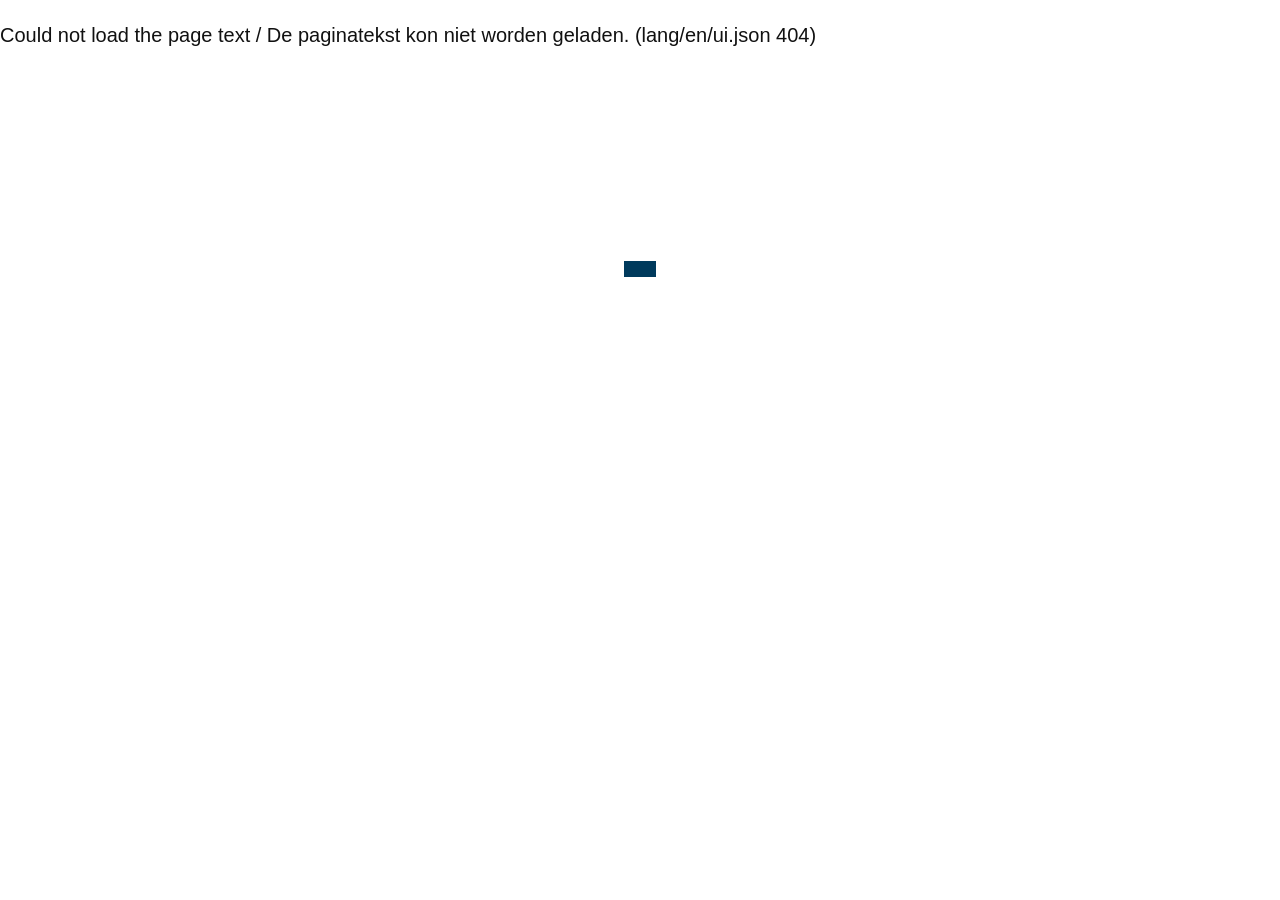
==== rv3h-significante-cijfers-stappen-KB.html @ 7f3b8850 "Stap 1: basisbestanden, i18n.js, school.js/ai-nakijken.js taalgevoelig, NL-tekst als JSON, pagina-sk" ====
<!DOCTYPE html>
<html lang="nl">
<head>
<title>123 school</title>
<meta charset="UTF-8">
<meta name="viewport" content="width=device-width, initial-scale=1">
<link rel="icon" type="image/x-icon" href="123S.ico">
<link rel="stylesheet" href="https://www.w3schools.com/w3css/4/w3.css">
<link rel="stylesheet" href="https://www.w3schools.com/lib/w3-theme-black.css">
<link rel="stylesheet" href="https://cdnjs.cloudflare.com/ajax/libs/font-awesome/4.7.0/css/font-awesome.min.css">
<link rel="stylesheet" href="123school.css?v=20261101a">
<script src="i18n.js?v=20261101a"></script>
</head>
<body id="myPage" data-pagina="kb" data-inhoud="rv3h-significante-cijfers-stappen-KB">
<!-- Alle tekst komt uit lang/<taal>/ui.json en lang/<taal>/rv3h-significante-cijfers-stappen-KB.json (i18n.js) -->
<div id="navbar"></div>
<nav class="oefen-wissel" data-wissel="rv3h-significante-cijfers-stappen"></nav>
<br>
<div id="inhoud"></div>

<div class="w3-container w3-padding-64 w3-center">
<a class="w3-button knop-blauw" href="rv3h-significante-cijfers-stappen-KB.html" data-i18n="kb.opnieuw"></a>
</div>
<div id="voet"></div>

<script src="school.js?v=20261101a"></script>
<script src="ai-nakijken.js?v=20261101a" defer></script>
</body>
</html>
---- 123school.css ----
body{
	font-size: 20px;
	font-family: Arial, Helvetica, sans-serif;
	color: #111111;
}
.question{
	font-weight: bold;
	text-align: left;
	margin-bottom: 10px;
}
.answers {
    margin-bottom: 20px;
}
/* anchor behavior (de dubbele, overschreven regels van vroeger zijn weg; werking is gelijk gebleven) */
a:link {
  text-decoration: none;
}

a:visited {
  text-decoration: none;
}

a:hover {
  text-decoration: none;
}

a:active {
  text-decoration: underline;
}

/* ===== Leesbaarheid (v1) ===== */
/* Rustige kleuren: donkerblauw (#003A5C) met witte tekst, lichte antwoordvakken */
.vraag-knop {
  display: block;
  width: 100%;
  margin-top: 14px;
  padding: 10px 16px;
  border: 1px solid #003A5C;
  border-radius: 4px;
  background-color: #003A5C;
  color: #ffffff;
  font-family: inherit;
  font-size: 1em;
  text-align: left;
  cursor: pointer;
}
.vraag-knop:hover { background-color: #00527F; }
.vraag-knop:focus-visible,
.w3-button:focus-visible,
input:focus-visible,
a:focus-visible {
  outline: 3px solid #FFB300;
  outline-offset: 2px;
}
.kb-controle { margin: 24px 0; }
#kb-uitslag { font-weight: bold; margin-top: 16px; color: #111111; }
input.kb-goed { background-color: #E6F4EA; border: 2px solid #14532d; }
input.kb-fout { background-color: #FBEDED; border: 2px solid #7f1d1d; }
input.kb-half { background-color: #FFF4CE; border: 2px solid #8a5200; }
.kb-oordeel { margin: 6px 0; font-weight: 700; }
.uitslag-zelf { color: #111111; font-weight: 400; }

/* Wisselknop boven elk KB/MP-paar: Open vragen | Meerkeuzevragen (ruimte voor de vaste menubalk) */
.oefen-wissel {
  display: flex;
  gap: 0;
  max-width: 560px;
  margin: 100px auto 8px;
  padding: 0 12px;
  font-family: Arial, Helvetica, sans-serif;
}
.oefen-wissel a {
  flex: 1 1 50%;
  box-sizing: border-box;
  min-height: 44px;
  padding: 10px 12px;
  border: 2px solid #003A5C;
  background-color: #ffffff;
  color: #111111;
  text-align: center;
  text-decoration: none;
}
.oefen-wissel a:first-child { border-radius: 4px 0 0 4px; }
.oefen-wissel a:last-child { border-radius: 0 4px 4px 0; margin-left: -2px; }
.oefen-wissel a:hover { background-color: #EAF2F8; }
.oefen-wissel a[aria-current="page"] { background-color: #EAF2F8; font-weight: bold; box-shadow: inset 0 -4px 0 #003A5C; }
.oefen-wissel a:focus-visible { outline: 3px solid #FFB300; outline-offset: 2px; position: relative; }
@media (max-width: 768px) { .oefen-wissel { margin-top: 62px; } }

.antwoord-box {
  background-color: #EAF2F8;
  color: #111111;
  border-left: 5px solid #003A5C;
  margin-bottom: 6px;
}
.knop-blauw, .w3-button.knop-blauw {
  background-color: #003A5C;
  color: #ffffff;
  text-decoration: none;
}
.knop-blauw:hover, .w3-button.knop-blauw:hover {
  background-color: #00527F;
  color: #ffffff;
}
.knop-blauw a, .knop-blauw a:visited { color: #ffffff; }
.uitslag {
  font-weight: 700;
  margin: 4px 0 0 0;
}
.uitslag-goed { color: #14532d; }
.uitslag-fout { color: #7f1d1d; }
.uitslag-half { color: #8a5200; }
.kb-tip { color: #111111; font-weight: 400; }
#ai-intro { color: #111111; }
/* Meerkeuze na nakijken: gekozen goed antwoord groen en vet, gekozen fout antwoord rood en rustig */
.answers label.optie-goed, .answers label.optie-goed:has(input:checked) { color: #14532d; font-weight: 700; background-color: #E6F4EA; border-radius: 4px; }
.answers label.optie-fout, .answers label.optie-fout:has(input:checked) { color: #7f1d1d; font-weight: 400; text-decoration: line-through; text-decoration-thickness: 1px; background-color: #FBEDED; border-radius: 4px; }
.uitslag-fout { font-weight: 400; }
.in-ontwikkeling {
  background-color: #FFF4CE;
  color: #111111;
  border-left: 6px solid #B26A00;
  padding: 12px 16px;
  margin: 16px 0;
}
.inline-melding { color: #7f1d1d; font-weight: 600; margin: 4px 0; }

/* ===== Zwevende knop "Controleer nu" (alleen op meerkeuzepagina's, zie school.js) ===== */
/* ruimte onderaan, zodat de laatste vraag nooit achter de knop verdwijnt (op de footer, zodat er geen witte balk ontstaat) */
body.heeft-zweefknop footer { padding-bottom: 96px; }
.zweefknop {
  position: fixed;
  right: 16px;
  right: max(16px, env(safe-area-inset-right));
  bottom: 16px;
  bottom: max(16px, env(safe-area-inset-bottom));
  z-index: 1000;
  padding: 12px 20px;
  border: 2px solid #ffffff;
  border-radius: 8px;
  background-color: #1565C0;
  color: #ffffff;
  font-family: Arial, Helvetica, sans-serif;
  font-size: 16px;
  font-weight: bold;
  line-height: 1.2;
  cursor: pointer;
  box-shadow: 0 2px 6px rgba(0, 0, 0, 0.35);
  transition: none;
}
.zweefknop:hover, .zweefknop:focus-visible { background-color: #0D47A1; }
.zweefknop:focus-visible { outline: 3px solid #FFB300; outline-offset: 3px; }
.zweefknop[hidden] { display: none; }
@media (max-width: 600px) {
  .zweefknop { padding: 10px 16px; right: 12px; bottom: 12px; }
}

/* KB-pagina's: de knop zit hoger, dichter bij de vragen (niet op de onderrand van het scherm) */
body.zweef-hoog .zweefknop {
  bottom: 22vh;
  bottom: max(88px, 22vh);
  right: 24px;
  right: max(24px, env(safe-area-inset-right));
}
body.zweef-hoog footer { padding-bottom: 24px; }

/* Controleknoppen (zwevend en vast): helder blauw dat opvalt naast de donkerblauwe koppen. Wit op #1565C0 = 5,75 : 1 (WCAG AA), hover #0D47A1 = 9,7 : 1 */
#kb-controleer, .w3-button#kb-controleer, #submit, .w3-button#submit {
  background-color: #1565C0;
  color: #ffffff;
  font-weight: bold;
}
#kb-controleer:hover, #kb-controleer:focus-visible, #submit:hover, #submit:focus-visible,
.w3-button#kb-controleer:hover, .w3-button#submit:hover {
  background-color: #0D47A1 !important;
  color: #ffffff !important;
}
@media (max-width: 600px) {
  /* op een telefoon: kleiner en net boven de onderkant, zodat de invoervelden vrij blijven */
  body.zweef-typen .zweefknop { display: none; }
  body.zweef-hoog .zweefknop { bottom: 84px; right: 10px; padding: 10px 14px; font-size: 15px; }
}

/* ===== Meerkeuzepagina's (MP): was eerst per pagina een eigen <style> ===== */
.answers label {
  display: block;
  text-align: left;
  margin-left: 20px;
}
.answers input { margin-right: 10px; }
#results {
  font-weight: bold;
  margin-top: 20px;
}
/* Knop "Meer vragen (nog X)" onder de eerste 15 vragen */
.meer-vragen { margin: 24px 0; }
.question:focus { outline: none; }

/* ===== Alleen pagina "Stoffen KBAI" (was eigen <style>) ===== */
.vraag-knop.w3-hover-light-grey:hover {
  background-color: #D3D3D3 !important;
  color: black !important;
}

/* ===== Beginpagina (index.html): stond eerst in een eigen <style>; alles hangt onder body.home ===== */
body.home .w3-button.spel-open {
  background-color: #003A5C !important; color: #ffffff !important;
}
body.home {
  font: 400 15px Lato, sans-serif;
  line-height: 1.8;
  color: #111111;
}
body.home h2 {
  font-size: 24px;
  text-transform: uppercase;
  color: #303030;
  font-weight: 600;
  margin-bottom: 30px;
}
body.home h4 {
  font-size: 19px;
  line-height: 1.375em;
  color: #303030;
  font-weight: 400;
  margin-bottom: 30px;
}
body.home .jumbotron {
  background-color: #303030;
  color: #fff;
  padding: 100px 25px;
  font-family: Montserrat, sans-serif;
}
body.home .container-fluid {
  padding: 60px 50px;
}
body.home .bg-grey {
  background-color: #f6f6f6;
}
body.home .logo-small {
  color: #2e5cb8;
  font-size: 50px;
}
body.home .logo {
  color: #2e5cb8;
  font-size: 200px;
}
body.home .thumbnail {
  padding: 0 0 15px 0;
  border: none;
  border-radius: 0;
}
body.home .thumbnail img {
  width: 100%;
  height: 100%;
  margin-bottom: 10px;
}
body.home .carousel-control.right, body.home .carousel-control.left {
  background-image: none;
  color: #2e5cb8;
}
body.home .carousel-indicators li {
  border-color: #2e5cb8;
}
body.home .carousel-indicators li.active {
  background-color: #2e5cb8;
}
body.home .item h4 {
  font-size: 19px;
  line-height: 1.375em;
  font-weight: 400;
  font-style: italic;
  margin: 70px 0;
}
body.home .item span {
  font-style: normal;
}
body.home .panel {
  border: 1px solid #2e5cb8;
  border-radius: 0 !important;
  transition: box-shadow 0.5s;
}
body.home .panel:hover {
  box-shadow: 5px 0px 40px rgba(0,0,0, .2);
}
body.home .panel-footer .btn:hover {
  border: 1px solid #2e5cb8;
  background-color: #fff !important;
  color: #2e5cb8;
}
body.home .panel-heading {
  color: #fff !important;
  background-color: black !important;
  padding: 25px;
  border-bottom: 1px solid transparent;
  border-top-left-radius: 0px;
  border-top-right-radius: 0px;
  border-bottom-left-radius: 0px;
  border-bottom-right-radius: 0px;
}
body.home .panel-footer {
  background-color: white !important;
}
body.home .panel-footer h3 {
  font-size: 32px;
}
body.home .panel-footer h4 {
  color: #555555;
  font-size: 14px;
}
body.home .panel-footer .btn {
  margin: 15px 0;
  background-color: #2e5cb8;
  color: #fff;
}
body.home .navbar {
  margin-bottom: 0;
  background-color: #2e5cb8;
  z-index: 9999;
  border: 0;
  font-size: 12px !important;
  line-height: 1.42857143 !important;
  letter-spacing: 4px;
  border-radius: 0;
  font-family: Montserrat, sans-serif;
}
body.home .navbar li a, body.home .navbar .navbar-brand {
  color: #fff !important;
}
body.home .navbar-nav li a:hover, body.home .navbar-nav li.active a {
  color: #2e5cb8 !important;
  background-color: #fff !important;
}
body.home .navbar-default .navbar-toggle {
  border-color: transparent;
  color: #fff !important;
}
body.home footer .glyphicon {
  font-size: 20px;
  margin-bottom: 20px;
  color: #2e5cb8;
}
body.home .slideanim {
  visibility: hidden;
}
body.home .slide {
  animation-name: slide;
  -webkit-animation-name: slide;
  animation-duration: 1s;
  -webkit-animation-duration: 1s;
  visibility: visible;
}
@keyframes slide {
            0% {
                opacity: 0;
                transform: translateY(70%);
            } 
            100% {
                opacity: 1;
                transform: translateY(0%);
            }
}
@-webkit-keyframes slide {
            0% {
                opacity: 0;
                -webkit-transform: translateY(70%);
            } 
            100% {
                opacity: 1;
                -webkit-transform: translateY(0%);
            }
}
@media screen and (max-width: 768px) {
  body.home .col-sm-4 {
    text-align: center;
    margin: 25px 0;
  }
  body.home .btn-lg {
    width: 100%;
    margin-bottom: 35px;
  }
}
@media screen and (max-width: 480px) {
  body.home .logo {
    font-size: 150px;
  }
}

/* ==========================================================================
   Kleine schermen en tablets (telefoon 360-414 px breed, tablet 768 px)
   Op een groot scherm (laptop) verandert er niets, behalve dat het menu
   eerder in de menuknop gaat als het niet op een regel past.
   ========================================================================== */

/* Menu: volledige balk alleen als hij op één regel past, anders de menuknop (de balk liep op een tablet over twee regels en bedekte de pagina) */
.nav-smal { display: none !important; }
#navDemo { display: none !important; }
@media (max-width: 1199px) {
  body:not(.home) .nav-smal { display: block !important; }
  body:not(.home) .nav-breed { display: none !important; }
  body:not(.home) #navDemo.w3-show { display: block !important; }
}
@media (max-width: 999px) {
  body.home .nav-smal { display: block !important; }
  body.home .nav-breed { display: none !important; }
  body.home #navDemo.w3-show { display: block !important; }
}
@media (max-width: 1199px) {
/* Menu en knoppen: raakvlak minstens 44 px hoog */
.w3-bar-item.w3-button,
.w3-dropdown-content .w3-bar-item,
.w3-dropdown-hover > .w3-button {
  min-height: 44px;
  box-sizing: border-box;
}
.w3-bar .w3-bar-item.w3-button,
#navDemo .w3-bar-item { display: flex; align-items: center; }
.w3-bar .nav-smal { justify-content: center; min-width: 48px; }
.w3-dropdown-content .w3-bar-item, .w3-dropdown-hover > .w3-button { display: flex; align-items: center; }
.w3-dropdown-hover > .w3-button { justify-content: center; }
}

/* Blijft in het beeld staan als je met Tab naar een onderdeel springt (menu boven, zwevende knop onder) */
html { scroll-padding-top: 60px; scroll-padding-bottom: 80px; }
/* Lange woorden en formules breken af in plaats van uit het scherm te lopen */
.question, .answers label, .antwoord-box, .vraag-knop, .in-ontwikkeling { overflow-wrap: anywhere; }
img, video, svg { max-width: 100%; }
img { height: auto; }
table { max-width: 100%; }
.w3-responsive-tabel, .tabel-scroll { overflow-x: auto; }

@media (max-width: 768px) {
  /* Meerkeuze: de hele rij is de knop. Ronde keuzeknop groter, rij minstens 48 px hoog */
  .answers label {
    position: relative;
    margin-left: 0;
    min-height: 48px;
    box-sizing: border-box;
    padding: 10px 8px 10px 48px;
    margin-bottom: 4px;
    border-radius: 6px;
    cursor: pointer;
  }
  .answers label:has(input:checked) { background-color: #EAF2F8; }
  .answers input[type=radio] {
    position: absolute;
    left: 12px;
    top: 50%;
    width: 24px;
    height: 24px;
    margin: -12px 0 0 0;
  }
  /* Typinvoer: 16 px of groter (iPhone zoomt anders in), over de volle breedte */
  input[type=text], input:not([type]), textarea, select { font-size: max(16px, 1em); max-width: 100%; }
  .answers { margin-bottom: 12px; }

  /* Zwevende knop en Meer vragen: minstens 44 px hoog */
  .zweefknop { min-height: 48px; min-width: 48px; }
  .meer-vragen .w3-button, #submit { min-height: 48px; }
  .vraag-knop { min-height: 48px; }
  .w3-button.knop-blauw { min-height: 48px; display: inline-flex; align-items: center; justify-content: center; }

  /* Voettekst: over de volle breedte en met een groot raakvlak voor de link */
  .w3-container > footer { margin-left: -16px; margin-right: -16px; }
  footer a { display: inline-block; padding: 12px 8px; }
  footer .w3-button { padding: 8px 16px; }

  /* Beginpagina: tekst 16 px, links in tekst groter raakvlak */
  body.home { font-size: 16px; }
  body.home .container-fluid { padding: 40px 16px; }
  body.home .jumbotron { padding: 60px 16px; }
  body.home .w3-container p a { display: inline-block; padding: 12px 4px; }
  body.home .carousel-indicators li { width: 14px; height: 14px; margin: 0 5px; }
  body.home .w3-dropdown-content { max-width: calc(100vw - 32px); }
  body.home .w3-bar-item, body.home .w3-button { font-size: 16px; }
}

/* verhoudingstabel in antwoorden van rekenvragen */
.rekentabel { width: auto; max-width: 100%; margin: 8px 0; }
.rekentabel th, .rekentabel td { padding: 6px 8px; text-align: center; font-size: 15px; overflow-wrap: normal; word-break: normal; }
.rekentabel th:first-child, .rekentabel td:first-child { text-align: left; }
.rekenregel { margin-top: 8px; font-weight: bold; }

/* Rekenvaardigheden: korte uitwerking onder het antwoord */
.antwoord-box .uitleg { font-size: 10pt; color: #111111; margin-top: 0; }

/* Eindantwoord in het antwoordvak: duidelijk herkenbaar (alleen het antwoord is vet) */
.antwoord-box > p.eindantwoord { font-weight: bold; color: #003A5C; margin: 10px 0 6px 0; font-size: 12pt; }
.antwoord-box > p.eindantwoord::before { content: var(--tekst-antwoord, "Antwoord:\00a0"); }  /* tekst komt uit i18n.js (lang/<taal>/ui.json: kb.antwoord) */
.antwoord-box > p.eindantwoord + p.uitleg { margin-top: 0; }

/* KB-vragen: elke vraag, het invoerveld, de terugkoppeling en het antwoord staan samen in één kader */
.kb-item {
  border: 1.3pt solid #003A5C;
  border-radius: 6px;
  background-color: #ffffff;
  margin: 0 0 32px 0;
  padding: 0 0 14px 0;
  overflow: hidden;
}
.kb-item > .vraag-knop { margin-top: 0; border: 0; border-radius: 0; }
.kb-item > input[type="text"] { width: calc(100% - 28px); margin: 14px 14px 0 14px; }
.kb-item > .kb-oordeel, .kb-item > .uitslag { margin: 10px 14px 0 14px; }
.kb-item > .antwoord-box { margin: 10px 14px 0 14px; }
.kb-item > .inline-melding { margin: 10px 14px 0 14px; }
@media (max-width: 768px) { .kb-item { margin-bottom: 28px; } }


/* ---- NL/EN-knop (i18n.js) ---- */
.taal-wissel { display: flex; align-items: center; height: 51px; padding: 0 8px; gap: 4px; }
.taal-knop {
  font-family: Arial, Helvetica, sans-serif; font-size: 16px; line-height: 1;
  min-width: 48px; min-height: 40px; padding: 0 10px;
  color: #ffffff; background: transparent; border: 1.3px solid #ffffff; border-radius: 4px; cursor: pointer;
}
.taal-knop:hover { background-color: #EAF2F8; color: #003A5C; }
.taal-knop[aria-pressed="true"] { background-color: #ffffff; color: #003A5C; font-weight: bold; }
.taal-knop:focus-visible { outline: 3px solid #FFB300; outline-offset: 2px; }
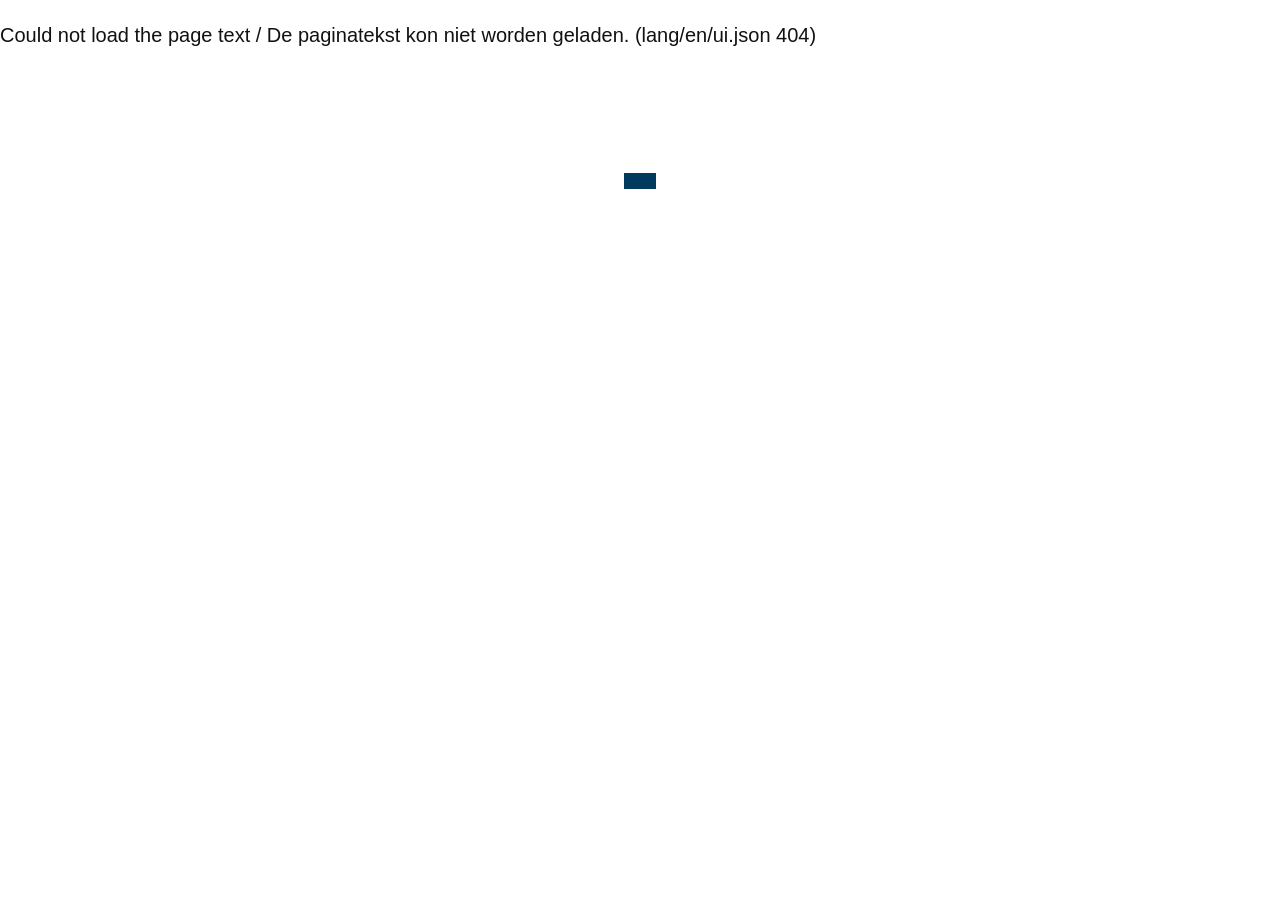
==== commit 5dfbfeb5: "Stap 2: beginpagina met tekst uit JSON, NL-pariteitstest (NL-pagina's gelijk aan de huidige)" ====
--- a/rv3h-significante-cijfers-stappen-KB.html
+++ b/rv3h-significante-cijfers-stappen-KB.html
@@ -14,7 +14,6 @@
 <body id="myPage" data-pagina="kb" data-inhoud="rv3h-significante-cijfers-stappen-KB">
 <!-- Alle tekst komt uit lang/<taal>/ui.json en lang/<taal>/rv3h-significante-cijfers-stappen-KB.json (i18n.js) -->
 <div id="navbar"></div>
-<nav class="oefen-wissel" data-wissel="rv3h-significante-cijfers-stappen"></nav>
 <br>
 <div id="inhoud"></div>
 
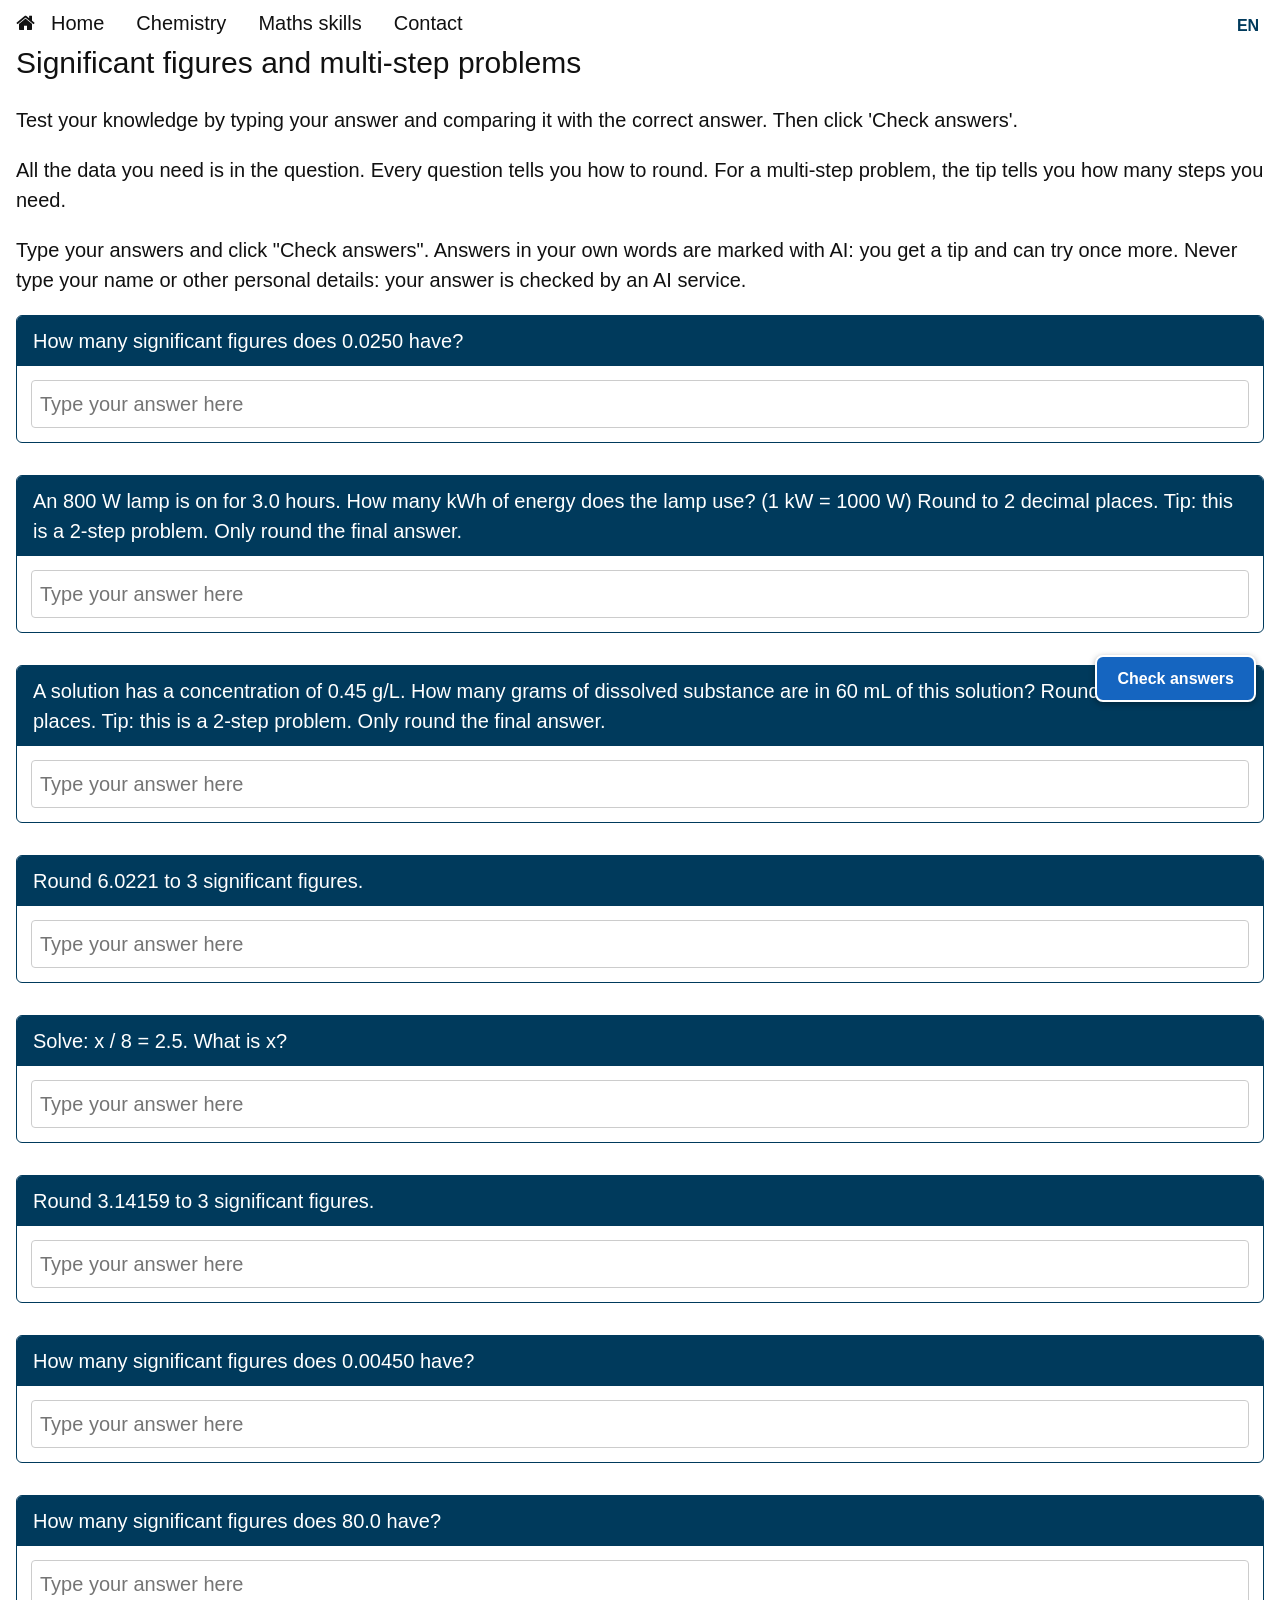
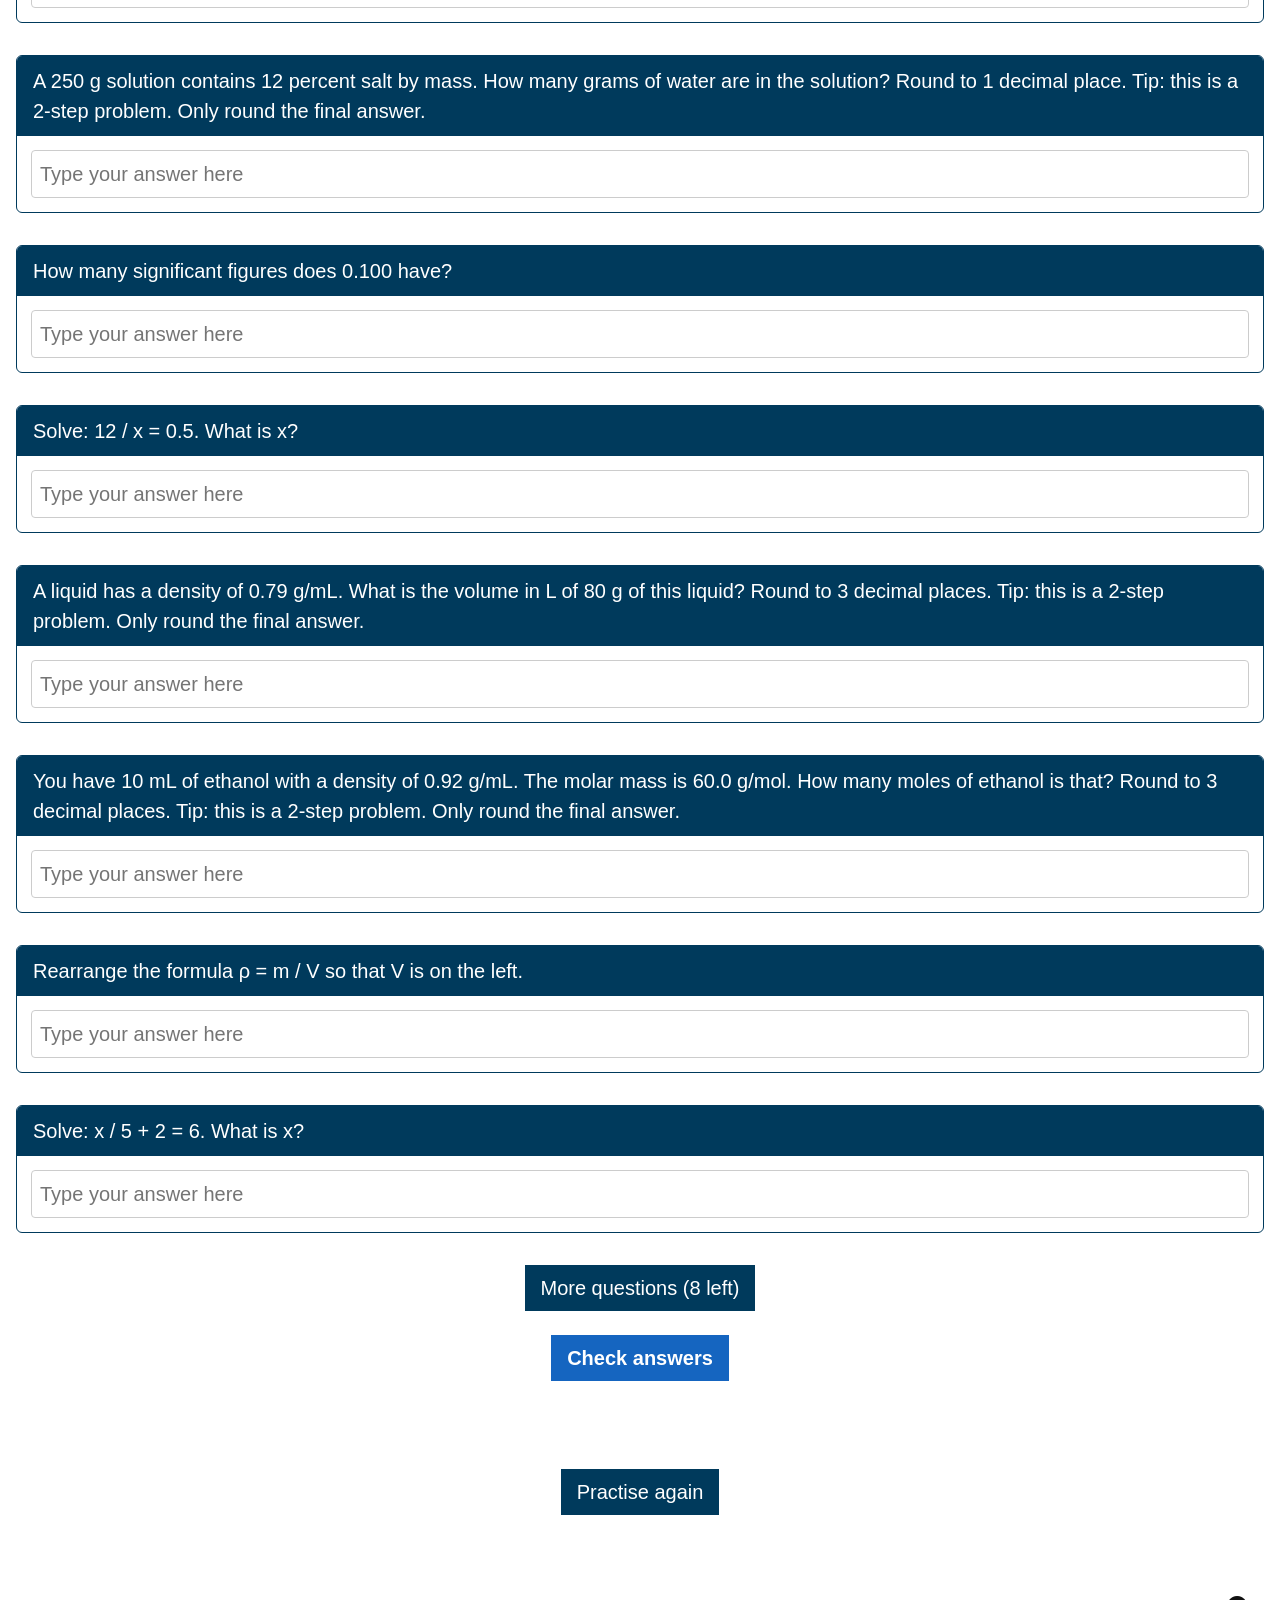
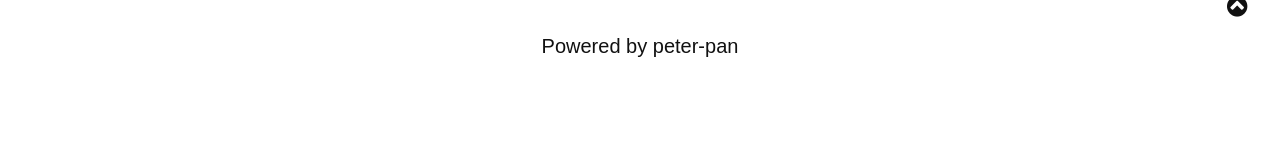
==== commit 38ec1cae: "EN-menu: leeftijdslabels (Age 14-15) met UK-jaar/US Grade klein tussen haakjes; LEVELS.md bijgewerkt" ====
--- a/rv3h-significante-cijfers-stappen-KB.html
+++ b/rv3h-significante-cijfers-stappen-KB.html
@@ -8,8 +8,8 @@
 <link rel="stylesheet" href="https://www.w3schools.com/w3css/4/w3.css">
 <link rel="stylesheet" href="https://www.w3schools.com/lib/w3-theme-black.css">
 <link rel="stylesheet" href="https://cdnjs.cloudflare.com/ajax/libs/font-awesome/4.7.0/css/font-awesome.min.css">
-<link rel="stylesheet" href="123school.css?v=20261101a">
-<script src="i18n.js?v=20261101a"></script>
+<link rel="stylesheet" href="123school.css?v=20261101b">
+<script src="i18n.js?v=20261101b"></script>
 </head>
 <body id="myPage" data-pagina="kb" data-inhoud="rv3h-significante-cijfers-stappen-KB">
 <!-- Alle tekst komt uit lang/<taal>/ui.json en lang/<taal>/rv3h-significante-cijfers-stappen-KB.json (i18n.js) -->
@@ -22,7 +22,7 @@
 </div>
 <div id="voet"></div>
 
-<script src="school.js?v=20261101a"></script>
-<script src="ai-nakijken.js?v=20261101a" defer></script>
+<script src="school.js?v=20261101b"></script>
+<script src="ai-nakijken.js?v=20261101b" defer></script>
 </body>
 </html>
--- a/123school.css
+++ b/123school.css
@@ -207,21 +207,21 @@
   background-color: #003A5C !important; color: #ffffff !important;
 }
 body.home {
-  font: 400 15px Lato, sans-serif;
+  font: 400 15px Arial, Helvetica, sans-serif;
   line-height: 1.8;
   color: #111111;
 }
 body.home h2 {
   font-size: 24px;
   text-transform: uppercase;
-  color: #303030;
+  color: #003A5C;
   font-weight: 600;
   margin-bottom: 30px;
 }
 body.home h4 {
   font-size: 19px;
   line-height: 1.375em;
-  color: #303030;
+  color: #111111;
   font-weight: 400;
   margin-bottom: 30px;
 }
@@ -229,7 +229,7 @@
   background-color: #303030;
   color: #fff;
   padding: 100px 25px;
-  font-family: Montserrat, sans-serif;
+  font-family: Arial, Helvetica, sans-serif;
 }
 body.home .container-fluid {
   padding: 60px 50px;
@@ -322,7 +322,7 @@
   line-height: 1.42857143 !important;
   letter-spacing: 4px;
   border-radius: 0;
-  font-family: Montserrat, sans-serif;
+  font-family: Arial, Helvetica, sans-serif;
 }
 body.home .navbar li a, body.home .navbar .navbar-brand {
   color: #fff !important;
@@ -516,3 +516,6 @@
 .taal-knop:hover { background-color: #EAF2F8; color: #003A5C; }
 .taal-knop[aria-pressed="true"] { background-color: #ffffff; color: #003A5C; font-weight: bold; }
 .taal-knop:focus-visible { outline: 3px solid #FFB300; outline-offset: 2px; }
+
+/* Jaar-aanduiding tussen haakjes (EN): kleiner dan de kop, minimaal 10 pt, zwart, niet grijs */
+.jaar-klein { font-size: 14px; color: #111111; }
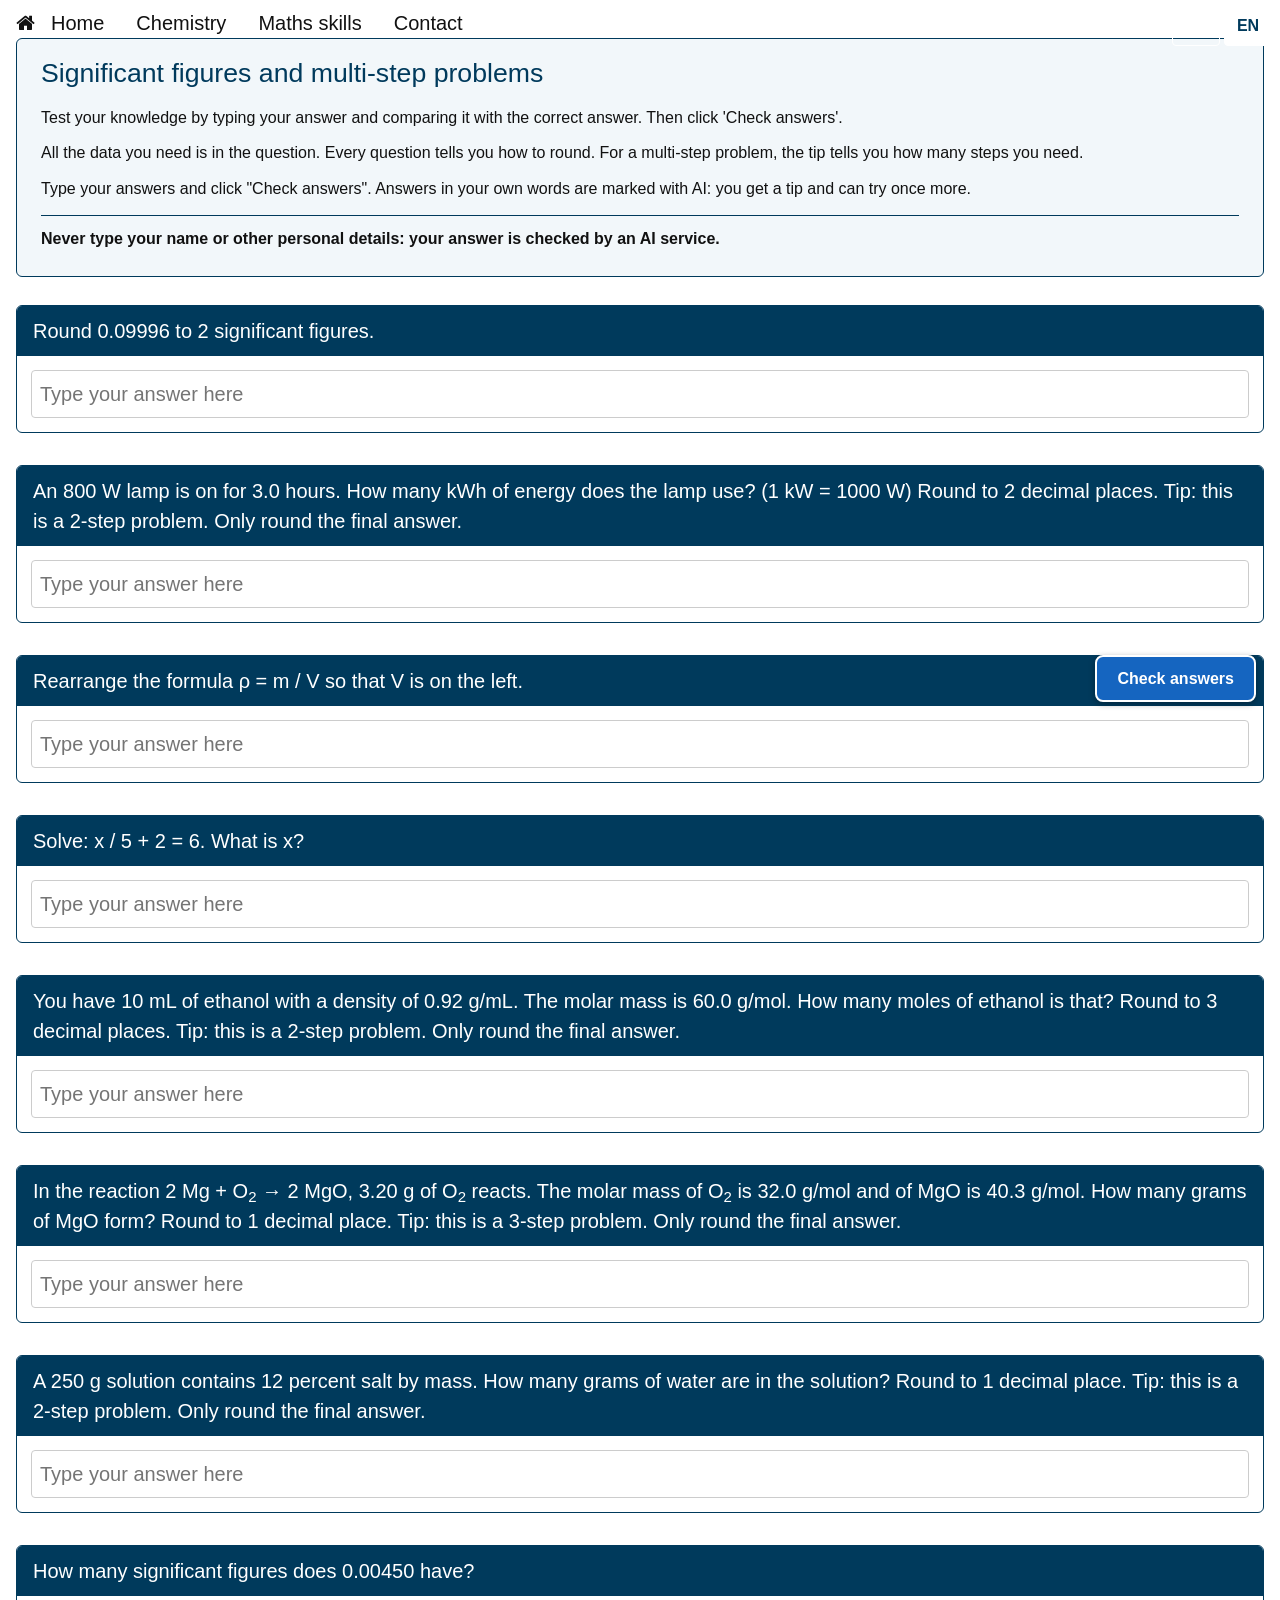
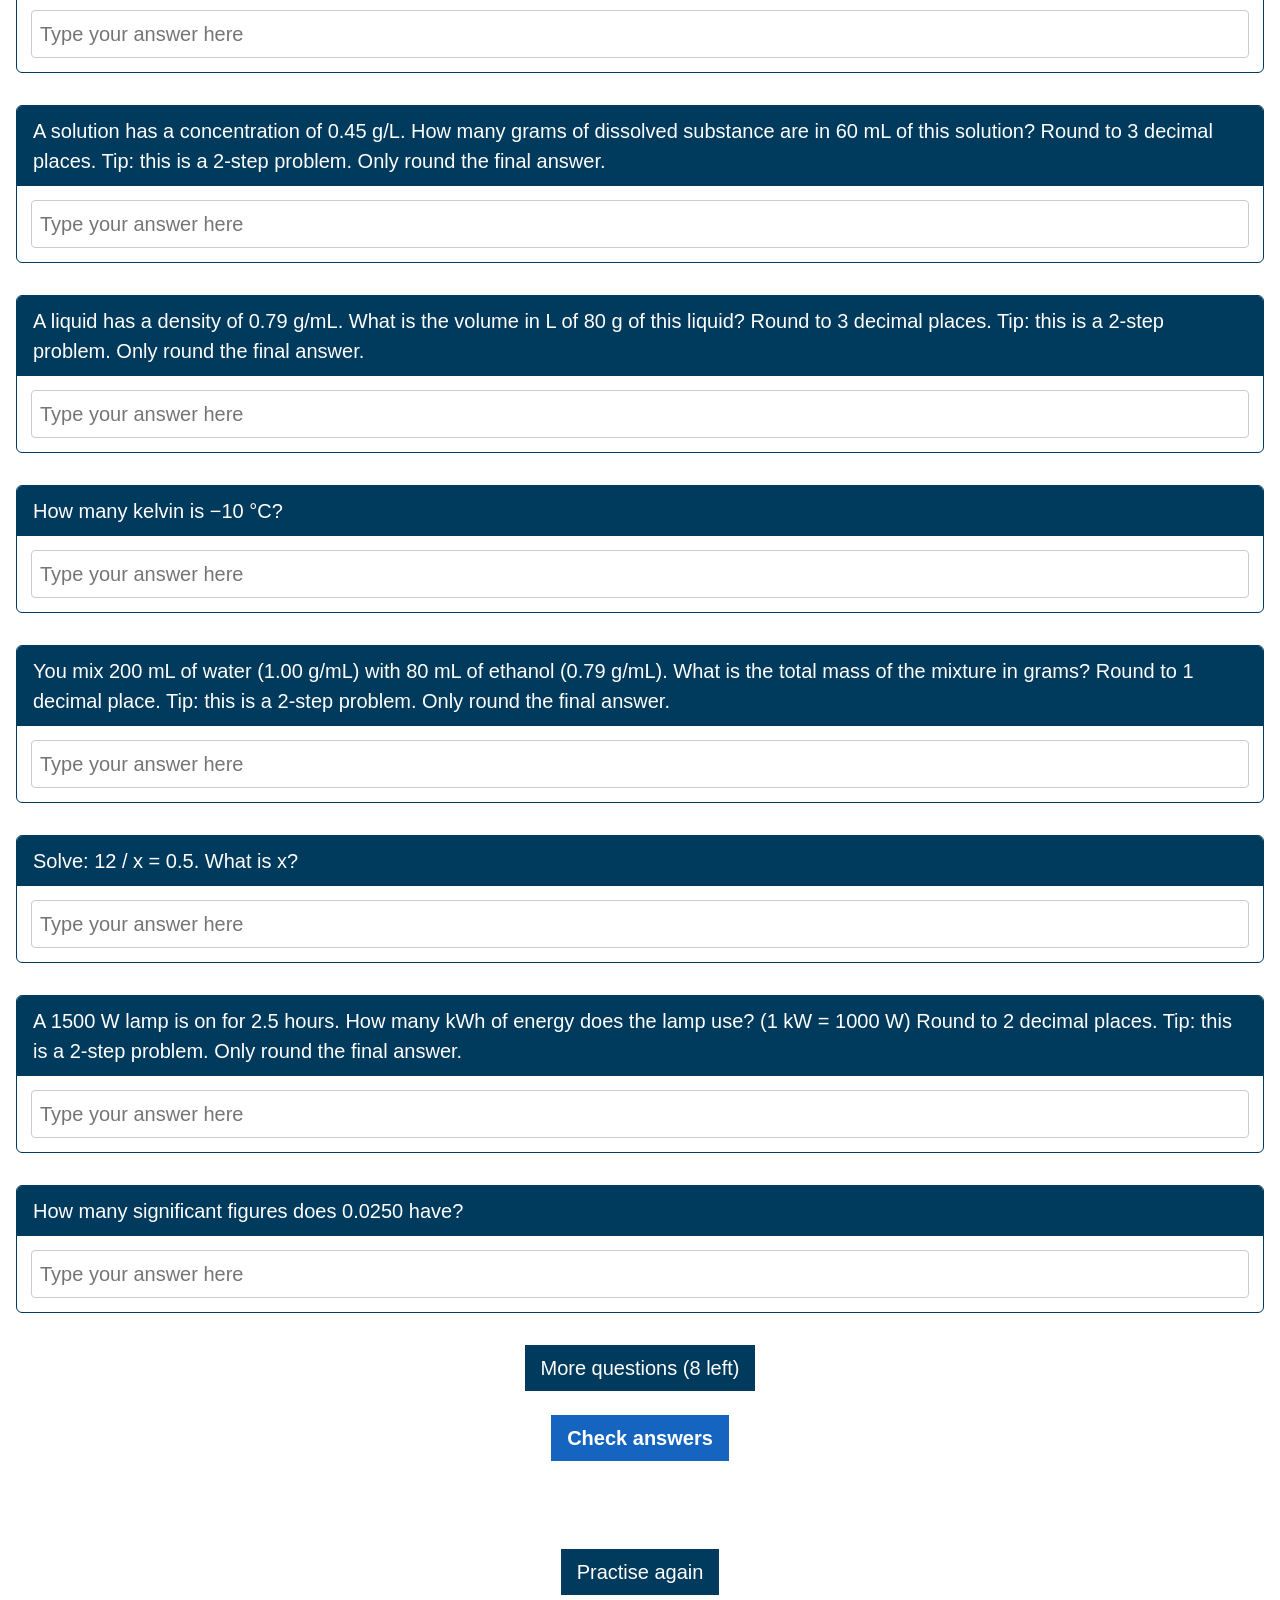
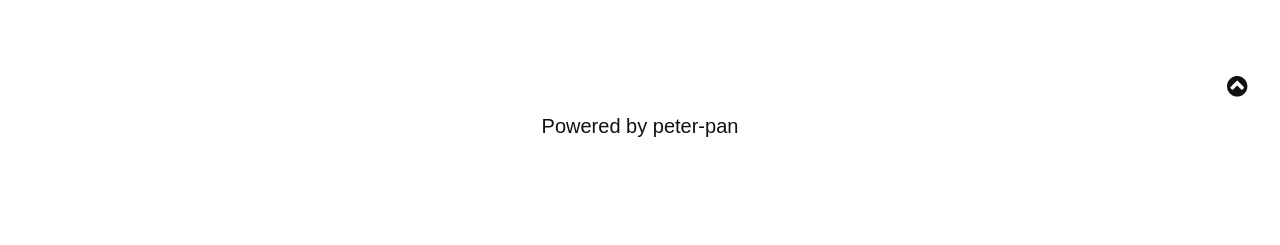
==== commit 42904be6: "KB-pagina's: kader om titel en uitleg (privacyregel apart); tijdelijke tweak: bij '=' telt alleen he" ====
--- a/rv3h-significante-cijfers-stappen-KB.html
+++ b/rv3h-significante-cijfers-stappen-KB.html
@@ -8,8 +8,8 @@
 <link rel="stylesheet" href="https://www.w3schools.com/w3css/4/w3.css">
 <link rel="stylesheet" href="https://www.w3schools.com/lib/w3-theme-black.css">
 <link rel="stylesheet" href="https://cdnjs.cloudflare.com/ajax/libs/font-awesome/4.7.0/css/font-awesome.min.css">
-<link rel="stylesheet" href="123school.css?v=20261101b">
-<script src="i18n.js?v=20261101b"></script>
+<link rel="stylesheet" href="123school.css?v=20261101c">
+<script src="i18n.js?v=20261101c"></script>
 </head>
 <body id="myPage" data-pagina="kb" data-inhoud="rv3h-significante-cijfers-stappen-KB">
 <!-- Alle tekst komt uit lang/<taal>/ui.json en lang/<taal>/rv3h-significante-cijfers-stappen-KB.json (i18n.js) -->
@@ -22,7 +22,7 @@
 </div>
 <div id="voet"></div>
 
-<script src="school.js?v=20261101b"></script>
-<script src="ai-nakijken.js?v=20261101b" defer></script>
+<script src="school.js?v=20261101c"></script>
+<script src="ai-nakijken.js?v=20261101c" defer></script>
 </body>
 </html>
--- a/123school.css
+++ b/123school.css
@@ -519,3 +519,36 @@
 
 /* Jaar-aanduiding tussen haakjes (EN): kleiner dan de kop, minimaal 10 pt, zwart, niet grijs */
 .jaar-klein { font-size: 14px; color: #111111; }
+
+/* ===== KB-pagina: kader om titel en uitleg boven de vragen (rustig: Arial, #111111, kop #003A5C, kader 1,3 pt = 1,75 px) ===== */
+.kb-intro {
+  border: 1.3pt solid #003A5C;
+  border-radius: 6px;
+  background-color: #F2F7FA;
+  padding: 18px 24px 14px 24px;
+  margin: 8px 0 28px 0;
+  font-family: Arial, Helvetica, sans-serif;
+  font-size: 12pt;
+  line-height: 1.6;
+  color: #111111;
+}
+.kb-intro h2 {
+  font-family: Arial, Helvetica, sans-serif;
+  font-size: 20pt;
+  font-weight: 400;
+  line-height: 1.25;
+  color: #003A5C;
+  margin: 0 0 14px 0;
+  padding: 0;
+}
+.kb-intro p { font-size: 12pt; color: #111111; margin: 0 0 10px 0; }
+.kb-intro p.kb-privacy {
+  font-weight: 700;
+  margin-top: 14px;
+  padding-top: 10px;
+  border-top: 1px solid #003A5C;
+}
+@media (max-width: 600px) {
+  .kb-intro { padding: 14px 16px 10px 16px; margin: 6px 0 22px 0; }
+  .kb-intro h2 { font-size: 17pt; }
+}
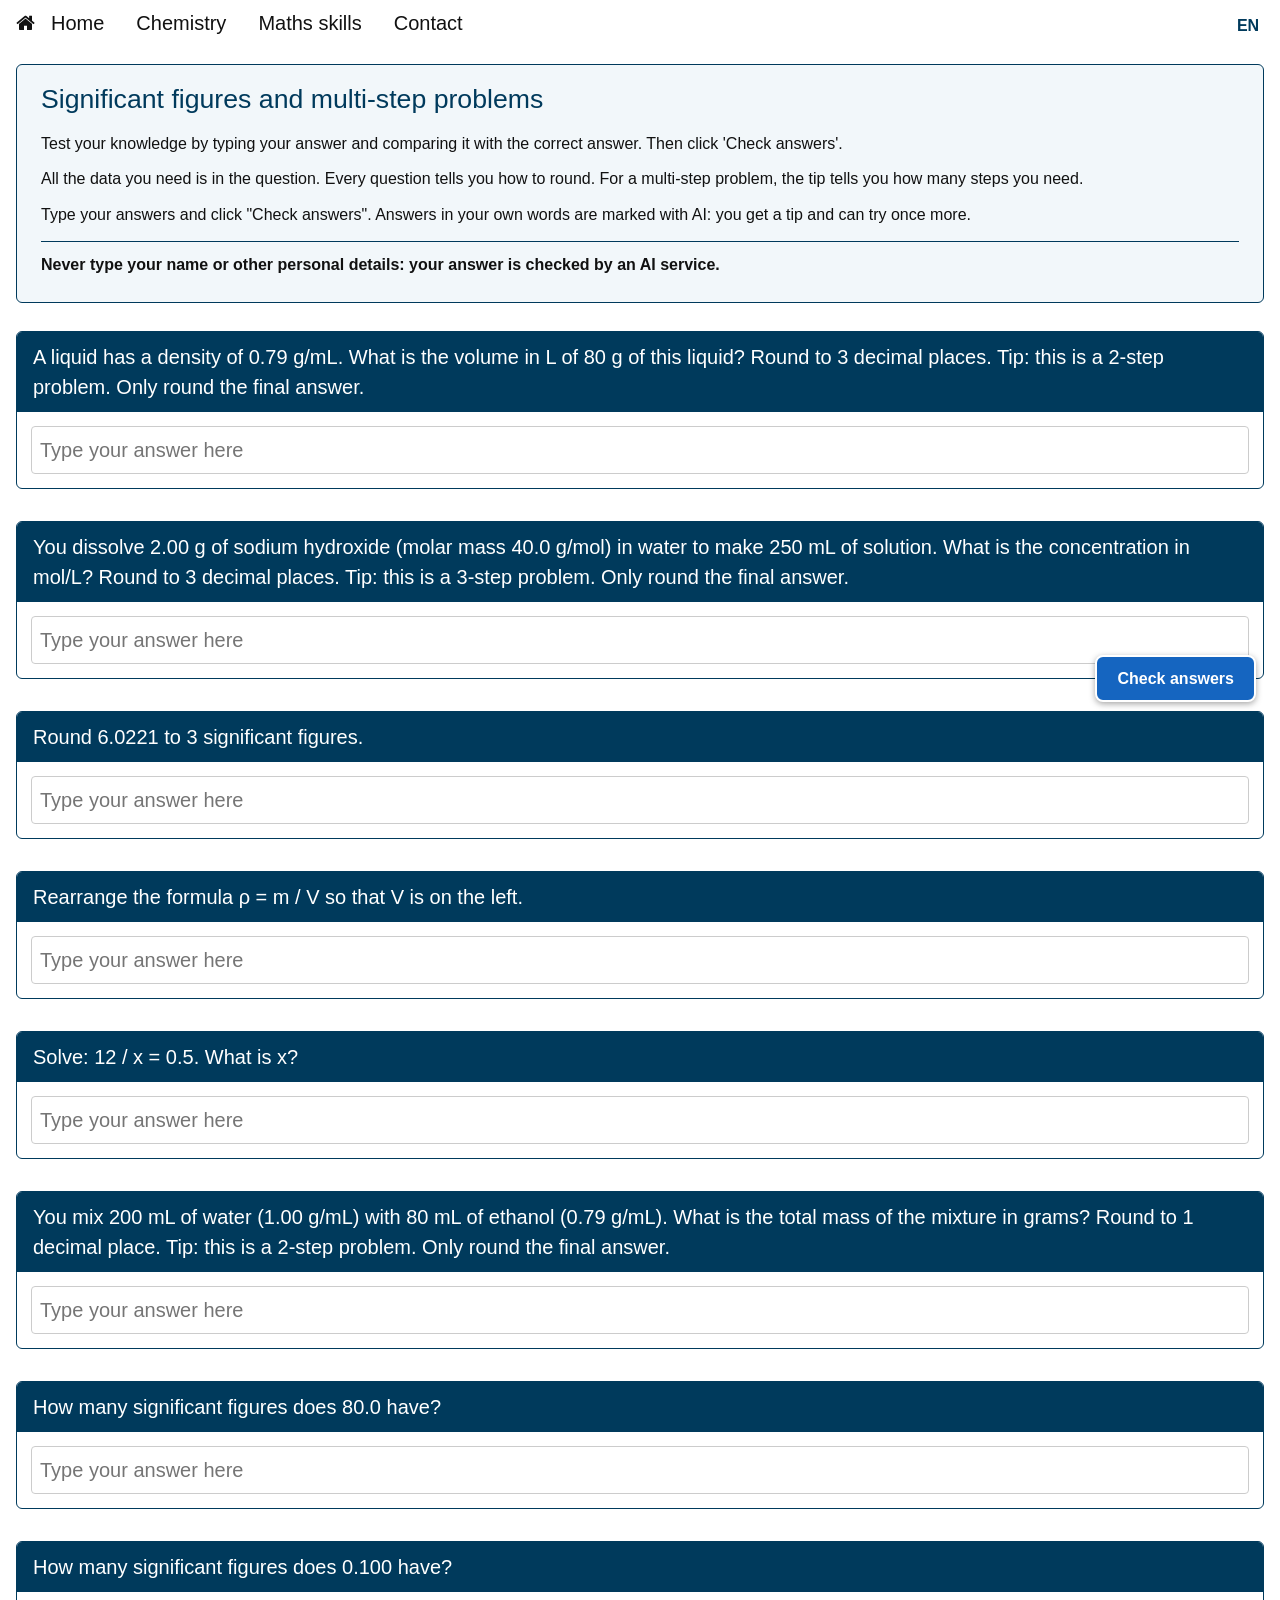
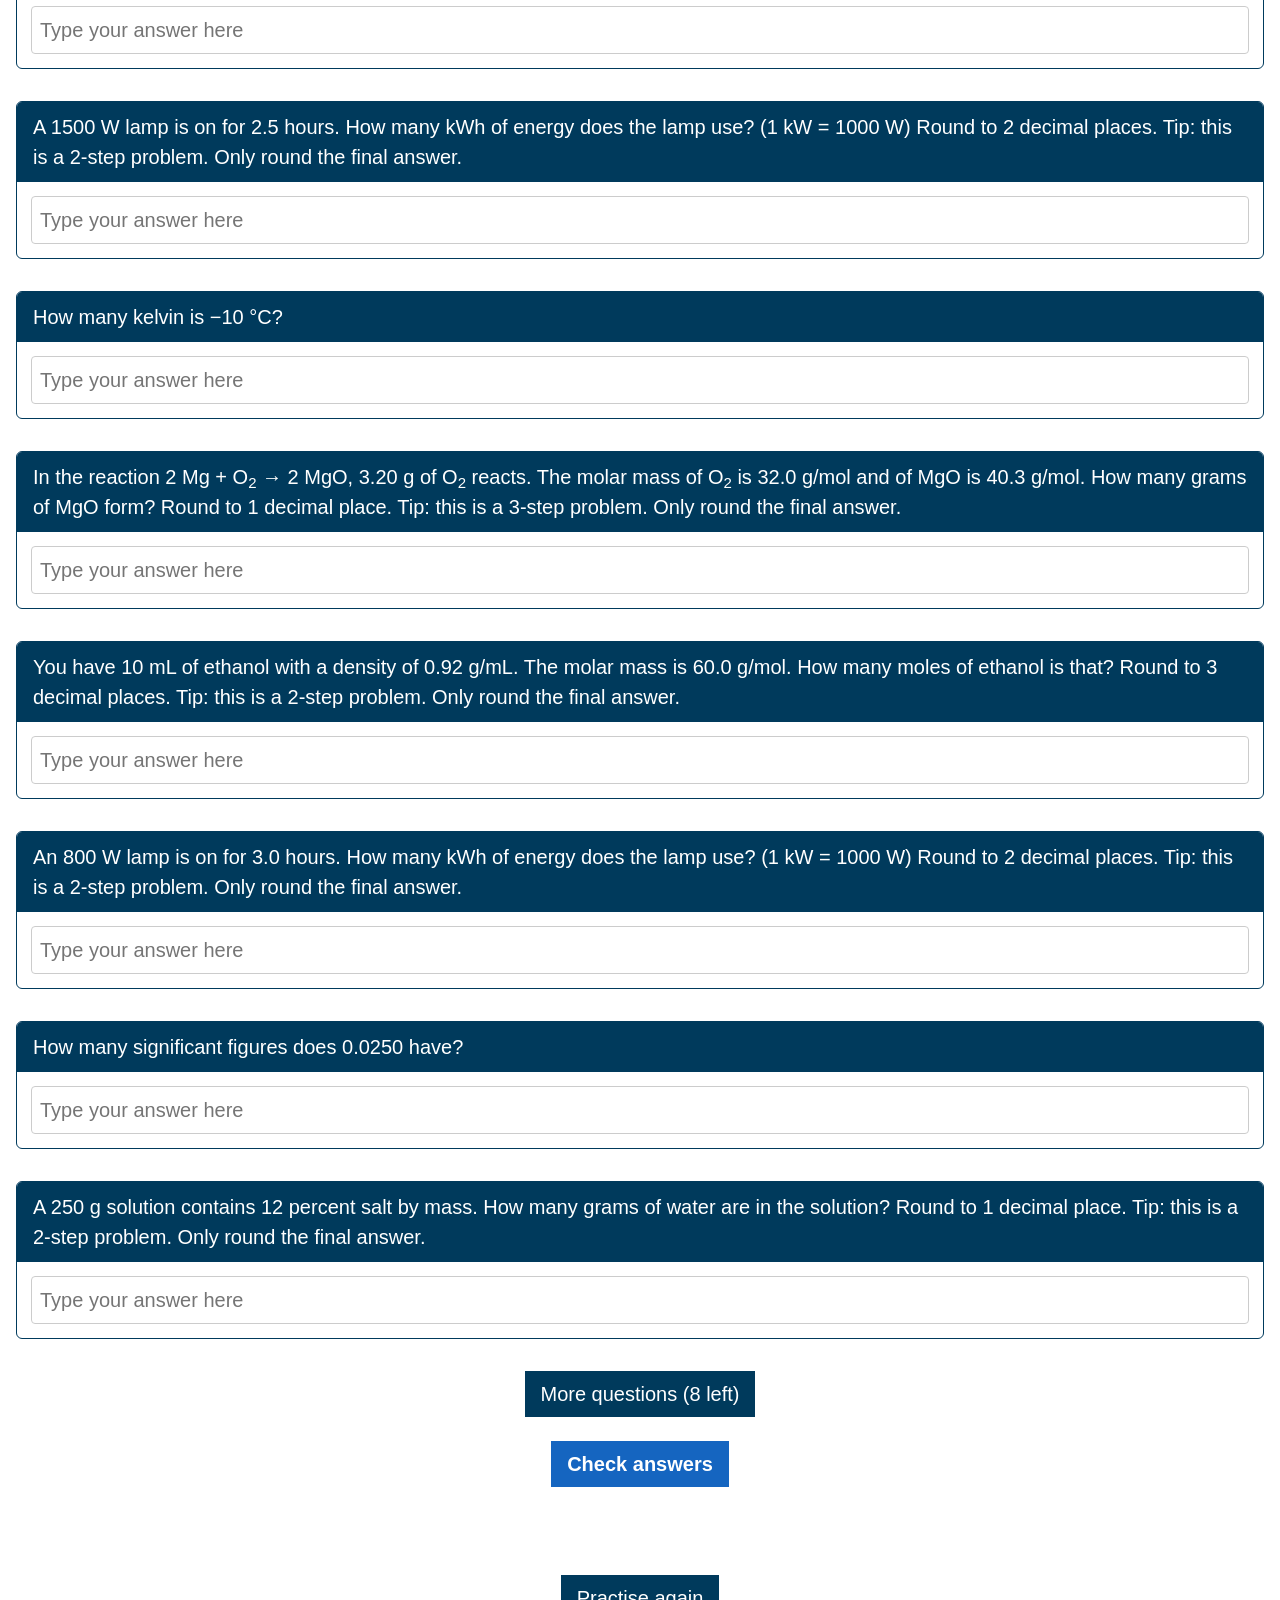
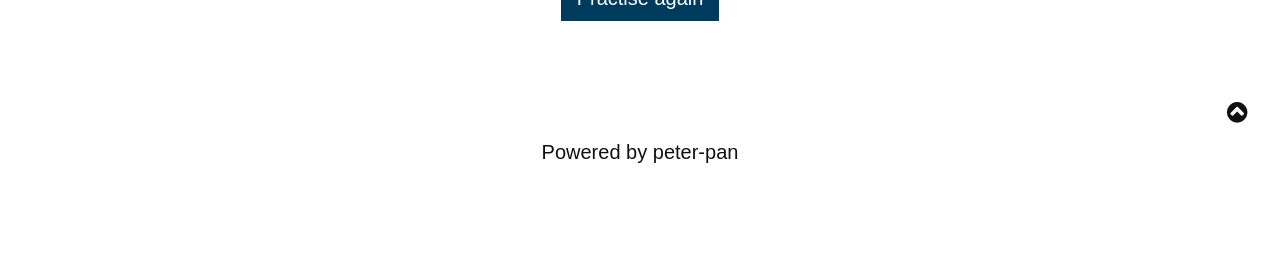
==== commit fe52615f: "Intro-kader: ruimte onder vaste menubalk; cache-bust 20261101d; live-test + schermafbeeldingen" ====
--- a/rv3h-significante-cijfers-stappen-KB.html
+++ b/rv3h-significante-cijfers-stappen-KB.html
@@ -8,8 +8,8 @@
 <link rel="stylesheet" href="https://www.w3schools.com/w3css/4/w3.css">
 <link rel="stylesheet" href="https://www.w3schools.com/lib/w3-theme-black.css">
 <link rel="stylesheet" href="https://cdnjs.cloudflare.com/ajax/libs/font-awesome/4.7.0/css/font-awesome.min.css">
-<link rel="stylesheet" href="123school.css?v=20261101c">
-<script src="i18n.js?v=20261101c"></script>
+<link rel="stylesheet" href="123school.css?v=20261101d">
+<script src="i18n.js?v=20261101d"></script>
 </head>
 <body id="myPage" data-pagina="kb" data-inhoud="rv3h-significante-cijfers-stappen-KB">
 <!-- Alle tekst komt uit lang/<taal>/ui.json en lang/<taal>/rv3h-significante-cijfers-stappen-KB.json (i18n.js) -->
@@ -22,7 +22,7 @@
 </div>
 <div id="voet"></div>
 
-<script src="school.js?v=20261101c"></script>
-<script src="ai-nakijken.js?v=20261101c" defer></script>
+<script src="school.js?v=20261101d"></script>
+<script src="ai-nakijken.js?v=20261101d" defer></script>
 </body>
 </html>
--- a/123school.css
+++ b/123school.css
@@ -526,7 +526,7 @@
   border-radius: 6px;
   background-color: #F2F7FA;
   padding: 18px 24px 14px 24px;
-  margin: 8px 0 28px 0;
+  margin: 34px 0 28px 0;
   font-family: Arial, Helvetica, sans-serif;
   font-size: 12pt;
   line-height: 1.6;
@@ -549,6 +549,6 @@
   border-top: 1px solid #003A5C;
 }
 @media (max-width: 600px) {
-  .kb-intro { padding: 14px 16px 10px 16px; margin: 6px 0 22px 0; }
+  .kb-intro { padding: 14px 16px 10px 16px; margin: 34px 0 22px 0; }
   .kb-intro h2 { font-size: 17pt; }
 }
